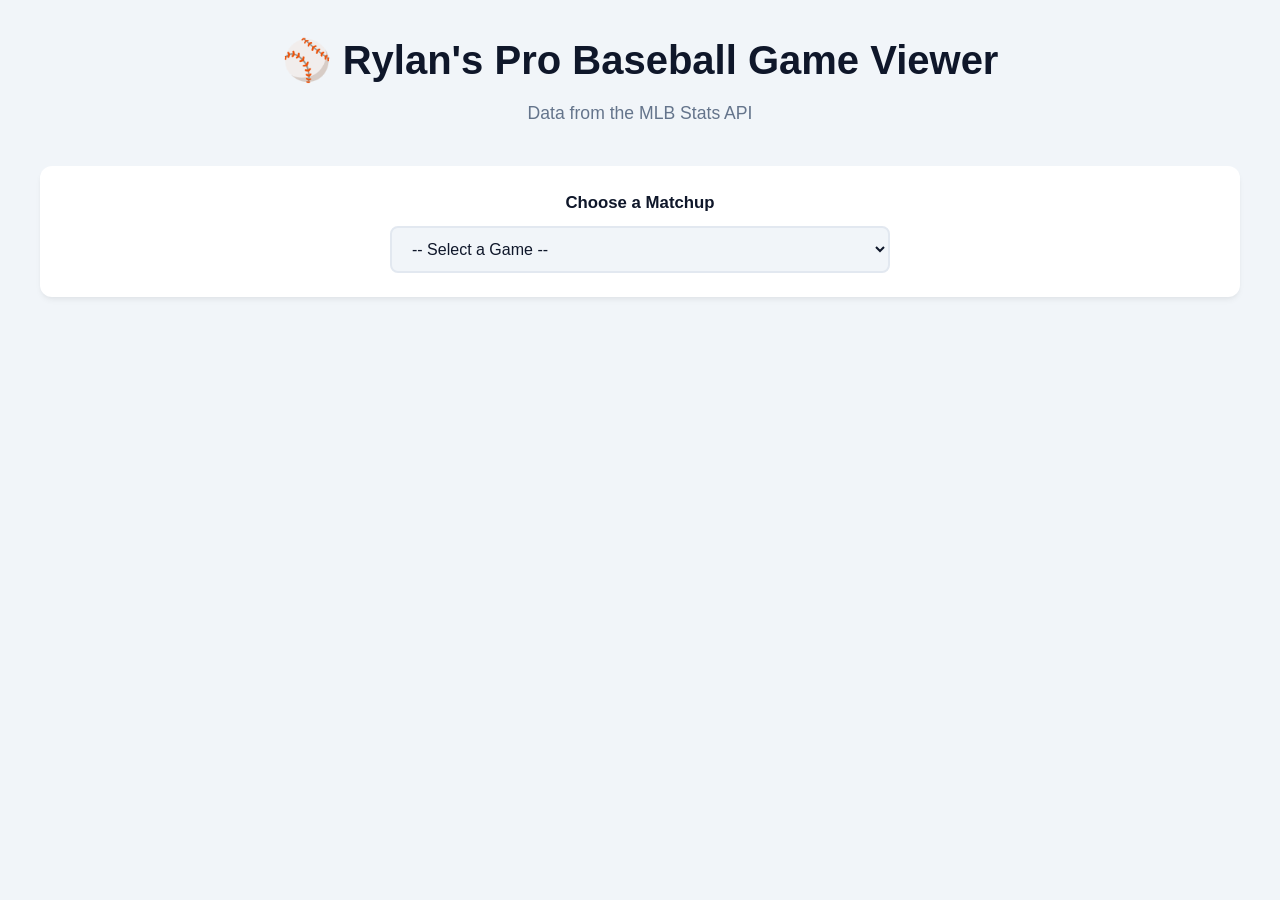
==== probaseball.html @ 678b7634 "Add files via upload" ====
<!DOCTYPE html>
<html lang="en">
<head>
    <meta charset="UTF-8">
    <meta name="viewport" content="width=device-width, initial-scale=1.0">
    <title>Rylan's Pro Baseball Game Viewer</title>
    <style>
        :root {
            --primary-color: #0f172a;
            --accent-color: #2563eb;
            --bg-color: #f1f5f9;
            --card-bg: #ffffff;
            --text-main: #334155;
            --text-muted: #64748b;
            --border-color: #e2e8f0;
            --table-header: #1e293b;
            --badge-bg: #f8fafc;
        }

        body {
            font-family: -apple-system, BlinkMacSystemFont, "Segoe UI", Roboto, Helvetica, Arial, sans-serif;
            line-height: 1.5;
            margin: 0;
            padding: 30px 15px;
            background-color: var(--bg-color);
            color: var(--text-main);
        }

        .container {
            max-width: 1200px;
            margin: 0 auto;
        }

        header {
            text-align: center;
            margin-bottom: 40px;
        }

        h1 {
            color: var(--primary-color);
            font-size: 2.5rem;
            margin: 0 0 10px 0;
            font-weight: 800;
        }

        .subtitle {
            color: var(--text-muted);
            margin: 0;
            font-size: 1.1rem;
        }

        .selector-box {
            background: var(--card-bg);
            padding: 24px;
            border-radius: 12px;
            box-shadow: 0 4px 6px -1px rgba(0,0,0,0.05), 0 2px 4px -1px rgba(0,0,0,0.03);
            margin-bottom: 30px;
            display: flex;
            flex-direction: column;
            align-items: center;
            gap: 10px;
        }

        label {
            font-weight: 600;
            color: var(--primary-color);
            font-size: 1.05rem;
        }

        select {
            padding: 12px 16px;
            font-size: 16px;
            border-radius: 8px;
            border: 2px solid var(--border-color);
            width: 100%;
            max-width: 500px;
            background-color: var(--bg-color);
            color: var(--primary-color);
            font-weight: 500;
            cursor: pointer;
            transition: all 0.2s ease;
            outline: none;
        }

        select:focus {
            border-color: var(--accent-color);
            background-color: var(--card-bg);
            box-shadow: 0 0 0 3px rgba(37, 99, 235, 0.15);
        }

        /* Dashboard Layout Components */
        h2 {
            color: var(--primary-color);
            font-size: 1.6rem;
            border-bottom: 3px solid var(--accent-color);
            padding-bottom: 6px;
            margin: 40px 0 20px 0;
            display: inline-block;
        }

        .card {
            background: var(--card-bg);
            border-radius: 12px;
            box-shadow: 0 4px 6px -1px rgba(0,0,0,0.05);
            border: 1px solid var(--border-color);
            overflow: hidden;
            margin-bottom: 25px;
        }

        .team-grid {
            display: grid;
            grid-template-columns: repeat(auto-fit, minmax(500px, 1fr));
            gap: 25px;
        }

        @media(max-width: 1100px) {
            .team-grid {
                grid-template-columns: 1fr;
            }
        }

        /* Tables */
        table {
            width: 100%;
            border-collapse: collapse;
            font-size: 14px;
        }

        th, td {
            padding: 12px 14px;
            border-bottom: 1px solid var(--border-color);
        }

        th {
            background-color: var(--table-header);
            color: white;
            font-weight: 600;
            text-transform: uppercase;
            font-size: 12px;
            letter-spacing: 0.5px;
        }

        th:first-child, td:first-child {
            text-align: left;
            font-weight: 500;
        }
        
        th:not(:first-child), td:not(:first-child) {
            text-align: right;
        }

        tr:last-child td {
            border-bottom: none;
        }

        tr:nth-child(even) {
            background-color: #fafafa;
        }

        tr:hover {
            background-color: #f1f5f9;
        }

        /* Custom Box/Line Score Specific Styles */
        .linescore-wrapper {
            max-width: 600px;
            margin: 0 auto;
        }

        .linescore-table th, .linescore-table td {
            text-align: center !important;
        }

        .linescore-table th:first-child, .linescore-table td:first-child {
            text-align: left !important;
            font-weight: bold;
            color: var(--primary-color);
        }

        .team-section-title {
            background: #e2e8f0;
            color: var(--primary-color);
            padding: 12px 16px;
            font-weight: 700;
            font-size: 1.1rem;
            border-bottom: 1px solid var(--border-color);
        }

        /* Box Notes Styling */
        .box-notes-container {
            max-width: 800px;
            margin: 30px auto 0 auto;
        }

        .notes-card {
            background: var(--card-bg);
            border-radius: 8px;
            border: 1px solid var(--border-color);
            padding: 18px;
            margin-bottom: 15px;
            box-shadow: 0 2px 4px rgba(0,0,0,0.02);
        }

        .notes-section-title {
            font-size: 0.95rem;
            font-weight: 700;
            color: var(--accent-color);
            margin-top: 0;
            margin-bottom: 12px;
            text-transform: uppercase;
            letter-spacing: 0.5px;
            border-bottom: 1px solid var(--border-color);
            padding-bottom: 6px;
        }

        .note-item {
            font-size: 13.5px;
            margin-bottom: 8px;
            line-height: 1.45;
            color: var(--text-main);
        }

        .note-item:last-child {
            margin-bottom: 0;
        }

        .note-label {
            font-weight: 700;
            color: var(--primary-color);
            background: var(--badge-bg);
            padding: 2px 6px;
            border-radius: 4px;
            margin-right: 6px;
            border: 1px solid var(--border-color);
        }

        /* System States */
        .loading-container {
            display: none;
            text-align: center;
            padding: 40px;
        }

        .spinner {
            width: 40px;
            height: 40px;
            border: 4px solid var(--border-color);
            border-top: 4px solid var(--accent-color);
            border-radius: 50%;
            animation: spin 1s linear infinite;
            margin: 0 auto 15px auto;
        }

        @keyframes spin {
            0% { transform: rotate(0deg); }
            100% { transform: rotate(360deg); }
        }

        .error {
            display: none;
            color: #b91c1c;
            background: #fef2f2;
            border: 1px solid #fee2e2;
            padding: 15px;
            border-radius: 8px;
            text-align: center;
            font-weight: 500;
            margin: 20px 0;
        }
    </style>
</head>
<body>

<div class="container">
    <header>
        <h1>⚾ Rylan's Pro Baseball Game Viewer</h1>
        <p class="subtitle">Data from the MLB Stats API</p>
    </header>
    
    <div class="selector-box">
        <label for="game-select">Choose a Matchup</label>
        <select id="game-select">
            <option value="">-- Select a Game --</option>
            <option value="823231">4/22/26 :Los Angeles Dodgers @ San Francisco Giants</option>
            <option value="823236">4/21/26: Los Angeles Dodgers @ San Francisco Giants</option>
            <option value="823242">4/2/26: New York Mets @ San Francisco Giants</option>
            <option value="776350">9/12/25: Los Angeles Dodgers @ San Francisco Giants</option>
            <option value="777034">7/23/25: Anaheim Angeles @ New York Mets</option>
            <option value="777122">7/13/25: Chicago Cubs @ New York Yankees</option>
            <option value="777257">7/3/25: Milwaukee Brewers @ New York Mets</option>
            <option value="A102">6/18/25: Rakuten Golden Eagles @ Yakult Swallows</option>
            <option value="A101">6/17/25: Rakuten Golden Eagles @ Yakult Swallows</option>
            <option value="717258">7/25/23: Pittsburg Pirates @ Padres</option>
            <option value="717471">7/6/23: Texas Rangers @ Boston Red Sox</option>
            <option value="717535">7/1/23: San Francisco Giants @ New York Mets</option>
            <option value="717581">6/28/23: Milwaukee Brewers @ New York Mets</option>
            <option value="670849">6/16/22: Inland Empire 66ers @ Rancho Cucamonga Quakes</option>
            <option value="633217">7/21/21: San Francisco Giants @ Los Angeles Dodgers</option>
            <option value="447741">6/7/16: Anaheim Angeles @ New York Yankees</option>
            <option value="381965">7/13/14: Oakland Athletics @ Seattle Mariners</option>
            <option value="381821">7/3/14: St. Louis Cardinals @ San Francisco Giants</option>
            <option value="379709">10/7/13: Atlanta Braves @ Los Angeles Dodgers</option>
        </select>
    </div>

    <div id="loading" class="loading-container">
        <div class="spinner"></div>
        <div style="color: var(--text-muted); font-weight: 500;">Fetching API payloads...</div>
    </div>
    
    <div id="error-msg" class="error"></div>

    <div id="stats-content" style="display: none;">
        <div style="text-align: center;">
            <h2>Linescore Box</h2>
        </div>
        <div class="card linescore-wrapper">
            <table class="linescore-table" id="linescore"></table>
        </div>

        <div id="box-notes-container" class="box-notes-container"></div>

        <h2>Batting Performance</h2>
        <div id="batting-container" class="team-grid"></div>

        <h2>Pitching Hierarchy</h2>
        <div id="pitching-container" class="team-grid"></div>
    </div>
</div>

<script>
    document.getElementById('game-select').addEventListener('change', function() {
        const gamePk = this.value;
        if (!gamePk) {
            document.getElementById('stats-content').style.display = 'none';
            return;
        }


	if (gamePk === 'A101') {
	    document.getElementById('stats-content').style.display = 'none';
	    document.getElementById('loading').style.display = 'none';
	    document.getElementById('error-msg').innerHTML = 'Click here for <a href="https://npb.jp/bis/eng/2025/games/s2025061700926.html" target="_blank" style="color: inherit; font-weight: 700; text-decoration: underline;">Official NPB Box Score</a>. Unable to access Nippon Professional Baseball (NPB) stats.';
	    document.getElementById('error-msg').style.display = 'block';
	    return; // Stops the function from running the fetch below
	}

	if (gamePk === 'A102') {
	    document.getElementById('stats-content').style.display = 'none';
	    document.getElementById('loading').style.display = 'none';
	    document.getElementById('error-msg').innerHTML = 'Click here for <a href="https://npb.jp/bis/eng/2025/games/s2025061800932.html" target="_blank" style="color: inherit; font-weight: 700; text-decoration: underline;">Official NPB Box Score</a>. Unable to access Nippon Professional Baseball (NPB) stats.';
	    document.getElementById('error-msg').style.display = 'block';
	    return; // Stops the function from running the fetch below
	}


        document.getElementById('loading').style.display = 'block';
        document.getElementById('error-msg').style.display = 'none';
        document.getElementById('stats-content').style.display = 'none';

        fetch(`https://statsapi.mlb.com/api/v1/game/${gamePk}/boxscore`)
            .then(response => {
                if (!response.ok) throw new Error('Network response failed');
                return response.json();
            })
            .then(data => {
                renderLineScore(data);
                renderBoxNotes(data);
                renderBatting(data);
                renderPitching(data);
                
                document.getElementById('loading').style.display = 'none';
                document.getElementById('stats-content').style.display = 'block';
            })
            .catch(error => {
                console.error('Error fetching data:', error);
                document.getElementById('loading').style.display = 'none';
                document.getElementById('error-msg').textContent = 'Failed to fetch game data from MLB Stats engine. Please retry.';
                document.getElementById('error-msg').style.display = 'block';
            });
    });

    function renderLineScore(data) {
        const table = document.getElementById('linescore');
        const teams = data.teams;
        
        table.innerHTML = `
            <thead>
                <tr>
                    <th>Team</th>
                    <th>R</th>
                    <th>H</th>
                    <th>E</th>
                    <th>LOB</th>
                </tr>
            </thead>
            <tbody>
                <tr>
                    <td>${teams.away.team.name}</td>
                    <td>${teams.away.teamStats.batting.runs}</td>
                    <td>${teams.away.teamStats.batting.hits}</td>
                    <td>${teams.away.teamStats.fielding.errors}</td>
                    <td>${teams.away.teamStats.batting.leftOnBase}</td>
                </tr>
                <tr>
                    <td>${teams.home.team.name}</td>
                    <td>${teams.home.teamStats.batting.runs}</td>
                    <td>${teams.home.teamStats.batting.hits}</td>
                    <td>${teams.home.teamStats.fielding.errors}</td>
                    <td>${teams.home.teamStats.batting.leftOnBase}</td>
                </tr>
            </tbody>
        `;
    }

    function renderBoxNotes(data) {
        const container = document.getElementById('box-notes-container');
        container.innerHTML = ''; 

        // 1. Parse top-level global game notes (Venue, Umpires, Weather if available in boxscore context)
        if (data.info && Array.isArray(data.info)) {
            const card = document.createElement('div');
            card.className = 'notes-card';
            card.innerHTML = `<div class="notes-section-title">Game Information</div>`;
            
            data.info.forEach(item => {
                if (item.label || item.value) {
                    const div = document.createElement('div');
                    div.className = 'note-item';
                    div.innerHTML = item.label 
                        ? `<span class="note-label">${item.label}</span> ${item.value}` 
                        : `${item.value}`;
                    card.appendChild(div);
                }
            });
            if (card.children.length > 1) container.appendChild(card);
        }

        // 2. Parse Away and Home strategic data blocks (e.g., HR, TB, RBI, Team DP details)
        ['away', 'home'].forEach(side => {
            const teamData = data.teams[side];
            if (teamData.info && Array.isArray(teamData.info)) {
                teamData.info.forEach(section => {
                    const card = document.createElement('div');
                    card.className = 'notes-card';
                    card.innerHTML = `<div class="notes-section-title">${teamData.team.name} - ${section.title}</div>`;

                    if (section.fieldList && Array.isArray(section.fieldList)) {
                        section.fieldList.forEach(field => {
                            const div = document.createElement('div');
                            div.className = 'note-item';
                            div.innerHTML = `<span class="note-label">${field.label}</span> ${field.value}`;
                            card.appendChild(div);
                        });
                        container.appendChild(card);
                    }
                });
            }
        });
    }

    function renderBatting(data) {
        const container = document.getElementById('batting-container');
        container.innerHTML = ''; 

        ['away', 'home'].forEach(side => {
            const teamData = data.teams[side];
            const card = document.createElement('div');
            card.className = 'card';

            const title = document.createElement('div');
            title.className = 'team-section-title';
            title.innerHTML = `${teamData.team.name}`;
            card.appendChild(title);

            const table = document.createElement('table');
            table.innerHTML = `
                <thead>
                    <tr>
                        <th>Batter</th>
                        <th>AB</th>
                        <th>R</th>
                        <th>H</th>
                        <th>RBI</th>
                        <th>BB</th>
                        <th>SO</th>
                        <th>AVG</th>
                    </tr>
                </thead>
                <tbody>
                    ${teamData.batters.map(id => {
                        const player = teamData.players['ID' + id];
                        const b = player.stats.batting;
                        if (b.atBats === undefined) return ''; 
                        return `
                            <tr>
                                <td><strong>${player.person.fullName}</strong> (${player.position.abbreviation})</td>
                                <td>${b.atBats ?? 0}</td>
                                <td>${b.runs ?? 0}</td>
                                <td>${b.hits ?? 0}</td>
                                <td>${b.rbi ?? 0}</td>
                                <td>${b.baseOnBalls ?? 0}</td>
                                <td>${b.strikeOuts ?? 0}</td>
                                <td style="color: var(--text-muted); font-weight:600;">${player.seasonStats.batting.avg ?? '.000'}</td>
                            </tr>
                        `;
                    }).join('')}
                </tbody>
            `;
            card.appendChild(table);
            container.appendChild(card);
        });
    }

    function renderPitching(data) {
        const container = document.getElementById('pitching-container');
        container.innerHTML = ''; 

        ['away', 'home'].forEach(side => {
            const teamData = data.teams[side];
            const card = document.createElement('div');
            card.className = 'card';

            const title = document.createElement('div');
            title.className = 'team-section-title';
            title.innerHTML = `${teamData.team.name}`;
            card.appendChild(title);

            const table = document.createElement('table');
            table.innerHTML = `
                <thead>
                    <tr>
                        <th>Pitcher</th>
                        <th>IP</th>
                        <th>H</th>
                        <th>R</th>
                        <th>ER</th>
                        <th>BB</th>
                        <th>SO</th>
                        <th>HR</th>
                        <th>ERA</th>
                    </tr>
                </thead>
                <tbody>
                    ${teamData.pitchers.map(id => {
                        const player = teamData.players['ID' + id];
                        const p = player.stats.pitching;
                        if (p.inningsPitched === undefined) return '';
                        return `
                            <tr>
                                <td><strong>${player.person.fullName}</strong></td>
                                <td>${p.inningsPitched}</td>
                                <td>${p.hits ?? 0}</td>
                                <td>${p.runs ?? 0}</td>
                                <td>${p.earnedRuns ?? 0}</td>
                                <td>${p.baseOnBalls ?? 0}</td>
                                <td>${p.strikeOuts ?? 0}</td>
                                <td>${p.homeRuns ?? 0}</td>
                                <td style="color: var(--text-muted); font-weight:600;">${player.seasonStats.pitching.era ?? '-.--'}</td>
                            </tr>
                        `;
                    }).join('')}
                </tbody>
            `;
            card.appendChild(table);
            container.appendChild(card);
        });
    }
</script>

</body>
</html>
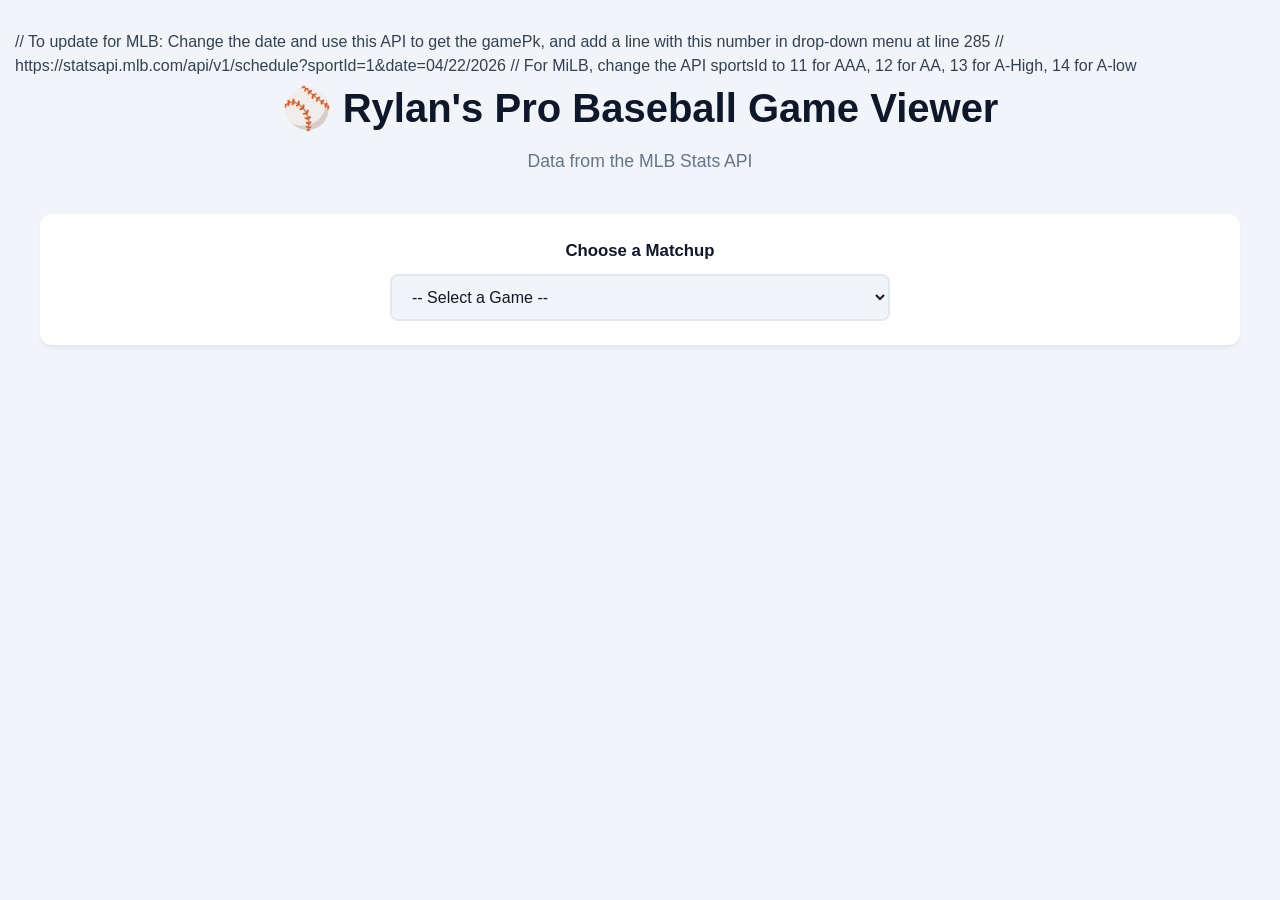
==== commit c1ea2c93: "Update probaseball.html" ====
--- a/probaseball.html
+++ b/probaseball.html
@@ -1,5 +1,8 @@
 <!DOCTYPE html>
 <html lang="en">
+// To update for MLB: Change the date and use this API to get the gamePk, and add a line with this number in drop-down menu at line 285 
+// https://statsapi.mlb.com/api/v1/schedule?sportId=1&date=04/22/2026
+// For MiLB, change the API sportsId to 11 for AAA, 12 for AA, 13 for A-High, 14 for A-low
 <head>
     <meta charset="UTF-8">
     <meta name="viewport" content="width=device-width, initial-scale=1.0">
@@ -163,8 +166,9 @@
 
         /* Custom Box/Line Score Specific Styles */
         .linescore-wrapper {
-            max-width: 600px;
+            max-width: 850px; /* Increased from 600px to accommodate inning columns smoothly */
             margin: 0 auto;
+            overflow-x: auto; /* Ensures readability on small mobile formats */
         }
 
         .linescore-table th, .linescore-table td {
@@ -174,7 +178,6 @@
         .linescore-table th:first-child, .linescore-table td:first-child {
             text-align: left !important;
             font-weight: bold;
-            color: var(--primary-color);
         }
 
         .team-section-title {
@@ -184,6 +187,7 @@
             font-weight: 700;
             font-size: 1.1rem;
             border-bottom: 1px solid var(--border-color);
+            transition: background-color 0.3s ease, color 0.3s ease;
         }
 
         /* Box Notes Styling */
@@ -329,6 +333,53 @@
 </div>
 
 <script>
+    const teamColorsMap = {
+        'angels': { bg: '#ba0021', text: '#ffffff' },
+        'astros': { bg: '#002d62', text: '#ffffff' },
+        'athletics': { bg: '#003831', text: '#ffffff' },
+        'blue jays': { bg: '#134a8e', text: '#ffffff' },
+        'braves': { bg: '#13274f', text: '#ffffff' },
+        'brewers': { bg: '#12284c', text: '#ffffff' },
+        'cardinals': { bg: '#c41e3a', text: '#ffffff' },
+        'cubs': { bg: '#0e3386', text: '#ffffff' },
+        'd-backs': { bg: '#a71930', text: '#ffffff' },
+        'diamondbacks': { bg: '#a71930', text: '#ffffff' },
+        'dodgers': { bg: '#005a9c', text: '#ffffff' },
+        'giants': { bg: '#fd5a1e', text: '#ffffff' },
+        'guardians': { bg: '#0c2340', text: '#ffffff' },
+        'mariners': { bg: '#0c2c56', text: '#ffffff' },
+        'marlins': { bg: '#00a3e0', text: '#ffffff' },
+        'mets': { bg: '#002d62', text: '#ffffff' },
+        'nationals': { bg: '#ab0003', text: '#ffffff' },
+        'orioles': { bg: '#df4601', text: '#ffffff' },
+        'padres': { bg: '#2f241d', text: '#ffffff' },
+        'phillies': { bg: '#e81828', text: '#ffffff' },
+        'pirates': { bg: '#fdb827', text: '#000000' },
+        'rangers': { bg: '#003278', text: '#ffffff' },
+        'rays': { bg: '#092c5c', text: '#ffffff' },
+        'red sox': { bg: '#bd3039', text: '#ffffff' },
+        'reds': { bg: '#c6011f', text: '#ffffff' },
+        'rockies': { bg: '#333366', text: '#ffffff' },
+        'royals': { bg: '#004687', text: '#ffffff' },
+        'tigers': { bg: '#0c2340', text: '#ffffff' },
+        'twins': { bg: '#002b5c', text: '#ffffff' },
+        'white sox': { bg: '#27251f', text: '#ffffff' },
+        'yankees': { bg: '#0c2340', text: '#ffffff' },
+        '66ers': { bg: '#e31837', text: '#ffffff' },
+        'quakes': { bg: '#005a9c', text: '#ffffff' }
+    };
+
+    function getTeamColors(teamName) {
+        if (!teamName) return { bg: '#1e293b', text: '#ffffff' };
+        const nameLower = teamName.toLowerCase();
+        for (const key in teamColorsMap) {
+            if (nameLower.includes(key)) {
+                return teamColorsMap[key];
+            }
+        }
+        return { bg: '#1e293b', text: '#ffffff' };
+    }
+
     document.getElementById('game-select').addEventListener('change', function() {
         const gamePk = this.value;
         if (!gamePk) {
@@ -336,38 +387,33 @@
             return;
         }
 
-
-	if (gamePk === 'A101') {
-	    document.getElementById('stats-content').style.display = 'none';
-	    document.getElementById('loading').style.display = 'none';
-	    document.getElementById('error-msg').innerHTML = 'Click here for <a href="https://npb.jp/bis/eng/2025/games/s2025061700926.html" target="_blank" style="color: inherit; font-weight: 700; text-decoration: underline;">Official NPB Box Score</a>. Unable to access Nippon Professional Baseball (NPB) stats.';
-	    document.getElementById('error-msg').style.display = 'block';
-	    return; // Stops the function from running the fetch below
-	}
-
-	if (gamePk === 'A102') {
-	    document.getElementById('stats-content').style.display = 'none';
-	    document.getElementById('loading').style.display = 'none';
-	    document.getElementById('error-msg').innerHTML = 'Click here for <a href="https://npb.jp/bis/eng/2025/games/s2025061800932.html" target="_blank" style="color: inherit; font-weight: 700; text-decoration: underline;">Official NPB Box Score</a>. Unable to access Nippon Professional Baseball (NPB) stats.';
-	    document.getElementById('error-msg').style.display = 'block';
-	    return; // Stops the function from running the fetch below
-	}
-
+        if (gamePk === 'A101' || gamePk === 'A102') {
+            const url = gamePk === 'A101' ? 's2025061700926' : 's2025061800932';
+            document.getElementById('stats-content').style.display = 'none';
+            document.getElementById('loading').style.display = 'none';
+            document.getElementById('error-msg').innerHTML = `Click here for <a href="https://npb.jp/bis/eng/2025/games/${url}.html" target="_blank" style="color: inherit; font-weight: 700; text-decoration: underline;">Official NPB Box Score</a>. Unable to access Nippon Professional Baseball (NPB) stats.`;
+            document.getElementById('error-msg').style.display = 'block';
+            return; 
+        }
 
         document.getElementById('loading').style.display = 'block';
         document.getElementById('error-msg').style.display = 'none';
         document.getElementById('stats-content').style.display = 'none';
 
-        fetch(`https://statsapi.mlb.com/api/v1/game/${gamePk}/boxscore`)
-            .then(response => {
-                if (!response.ok) throw new Error('Network response failed');
-                return response.json();
+        const boxscoreUrl = `https://statsapi.mlb.com/api/v1/game/${gamePk}/boxscore`;
+        const linescoreUrl = `https://statsapi.mlb.com/api/v1/game/${gamePk}/linescore`;
+
+        // Fetching both endpoints concurrently
+        Promise.all([fetch(boxscoreUrl), fetch(linescoreUrl)])
+            .then(responses => {
+                if (!responses[0].ok || !responses[1].ok) throw new Error('Network response failed');
+                return Promise.all(responses.map(res => res.json()));
             })
-            .then(data => {
-                renderLineScore(data);
-                renderBoxNotes(data);
-                renderBatting(data);
-                renderPitching(data);
+            .then(([boxData, lineData]) => {
+                renderLineScore(boxData, lineData);
+                renderBoxNotes(boxData);
+                renderBatting(boxData);
+                renderPitching(boxData);
                 
                 document.getElementById('loading').style.display = 'none';
                 document.getElementById('stats-content').style.display = 'block';
@@ -380,15 +426,52 @@
             });
     });
 
-    function renderLineScore(data) {
+    function renderLineScore(boxData, lineData) {
         const table = document.getElementById('linescore');
-        const teams = data.teams;
+        const teams = boxData.teams;
+        const innings = lineData.innings || [];
+        
+        // Ensure at least 9 inning columns are shown structurally, but adapt if it's an extra-inning game
+        const numInnings = Math.max(9, innings.length);
+        
+        const awayColors = getTeamColors(teams.away.team.name);
+        const homeColors = getTeamColors(teams.home.team.name);
+        
+        // 1. Generate Header Inning Labels dynamically
+        let inningHeadersHtml = '';
+        for (let i = 1; i <= numInnings; i++) {
+            inningHeadersHtml += `<th>${i}</th>`;
+        }
+
+        // 2. Generate Inning Scores for the Away Team Row
+        let awayInningsHtml = '';
+        for (let i = 0; i < numInnings; i++) {
+            const runVal = innings[i]?.away?.runs;
+            // Handle placeholders if the inning has not occurred or data is missing
+            awayInningsHtml += `<td>${runVal !== undefined ? runVal : '-'}</td>`;
+        }
+
+        // 3. Generate Inning Scores for the Home Team Row
+        let homeInningsHtml = '';
+        for (let i = 0; i < numInnings; i++) {
+            const runVal = innings[i]?.home?.runs;
+            // Safely render an 'X' if the home team didn't need to bat in the bottom of the 9th
+            let displaysVal = '-';
+            if (runVal !== undefined) {
+                displaysVal = runVal;
+            } else if (i === 8 && innings[i]?.away?.runs !== undefined && lineData.isTopInning === false) {
+                // Adjusts cleanly if game concluded top of the 9th
+                displaysVal = 'X';
+            }
+            homeInningsHtml += `<td>${displaysVal}</td>`;
+        }
         
         table.innerHTML = `
             <thead>
                 <tr>
                     <th>Team</th>
-                    <th>R</th>
+                    ${inningHeadersHtml}
+                    <th style="background-color: #334155;">R</th>
                     <th>H</th>
                     <th>E</th>
                     <th>LOB</th>
@@ -396,15 +479,17 @@
             </thead>
             <tbody>
                 <tr>
-                    <td>${teams.away.team.name}</td>
-                    <td>${teams.away.teamStats.batting.runs}</td>
+                    <td style="color: ${awayColors.bg}; font-weight: 800;">${teams.away.team.name}</td>
+                    ${awayInningsHtml}
+                    <td style="font-weight: bold; background: #f8fafc;">${teams.away.teamStats.batting.runs}</td>
                     <td>${teams.away.teamStats.batting.hits}</td>
                     <td>${teams.away.teamStats.fielding.errors}</td>
                     <td>${teams.away.teamStats.batting.leftOnBase}</td>
                 </tr>
                 <tr>
-                    <td>${teams.home.team.name}</td>
-                    <td>${teams.home.teamStats.batting.runs}</td>
+                    <td style="color: ${homeColors.bg}; font-weight: 800;">${teams.home.team.name}</td>
+                    ${homeInningsHtml}
+                    <td style="font-weight: bold; background: #f8fafc;">${teams.home.teamStats.batting.runs}</td>
                     <td>${teams.home.teamStats.batting.hits}</td>
                     <td>${teams.home.teamStats.fielding.errors}</td>
                     <td>${teams.home.teamStats.batting.leftOnBase}</td>
@@ -417,7 +502,6 @@
         const container = document.getElementById('box-notes-container');
         container.innerHTML = ''; 
 
-        // 1. Parse top-level global game notes (Venue, Umpires, Weather if available in boxscore context)
         if (data.info && Array.isArray(data.info)) {
             const card = document.createElement('div');
             card.className = 'notes-card';
@@ -436,14 +520,15 @@
             if (card.children.length > 1) container.appendChild(card);
         }
 
-        // 2. Parse Away and Home strategic data blocks (e.g., HR, TB, RBI, Team DP details)
         ['away', 'home'].forEach(side => {
             const teamData = data.teams[side];
+            const colors = getTeamColors(teamData.team.name);
+            
             if (teamData.info && Array.isArray(teamData.info)) {
                 teamData.info.forEach(section => {
                     const card = document.createElement('div');
                     card.className = 'notes-card';
-                    card.innerHTML = `<div class="notes-section-title">${teamData.team.name} - ${section.title}</div>`;
+                    card.innerHTML = `<div class="notes-section-title" style="color: ${colors.bg}; border-bottom-color: ${colors.bg};">${teamData.team.name} - ${section.title}</div>`;
 
                     if (section.fieldList && Array.isArray(section.fieldList)) {
                         section.fieldList.forEach(field => {
@@ -465,11 +550,15 @@
 
         ['away', 'home'].forEach(side => {
             const teamData = data.teams[side];
+            const colors = getTeamColors(teamData.team.name);
+            
             const card = document.createElement('div');
             card.className = 'card';
 
             const title = document.createElement('div');
             title.className = 'team-section-title';
+            title.style.backgroundColor = colors.bg;
+            title.style.color = colors.text;
             title.innerHTML = `${teamData.team.name}`;
             card.appendChild(title);
 
@@ -518,11 +607,15 @@
 
         ['away', 'home'].forEach(side => {
             const teamData = data.teams[side];
+            const colors = getTeamColors(teamData.team.name);
+            
             const card = document.createElement('div');
             card.className = 'card';
 
             const title = document.createElement('div');
             title.className = 'team-section-title';
+            title.style.backgroundColor = colors.bg;
+            title.style.color = colors.text;
             title.innerHTML = `${teamData.team.name}`;
             card.appendChild(title);
 
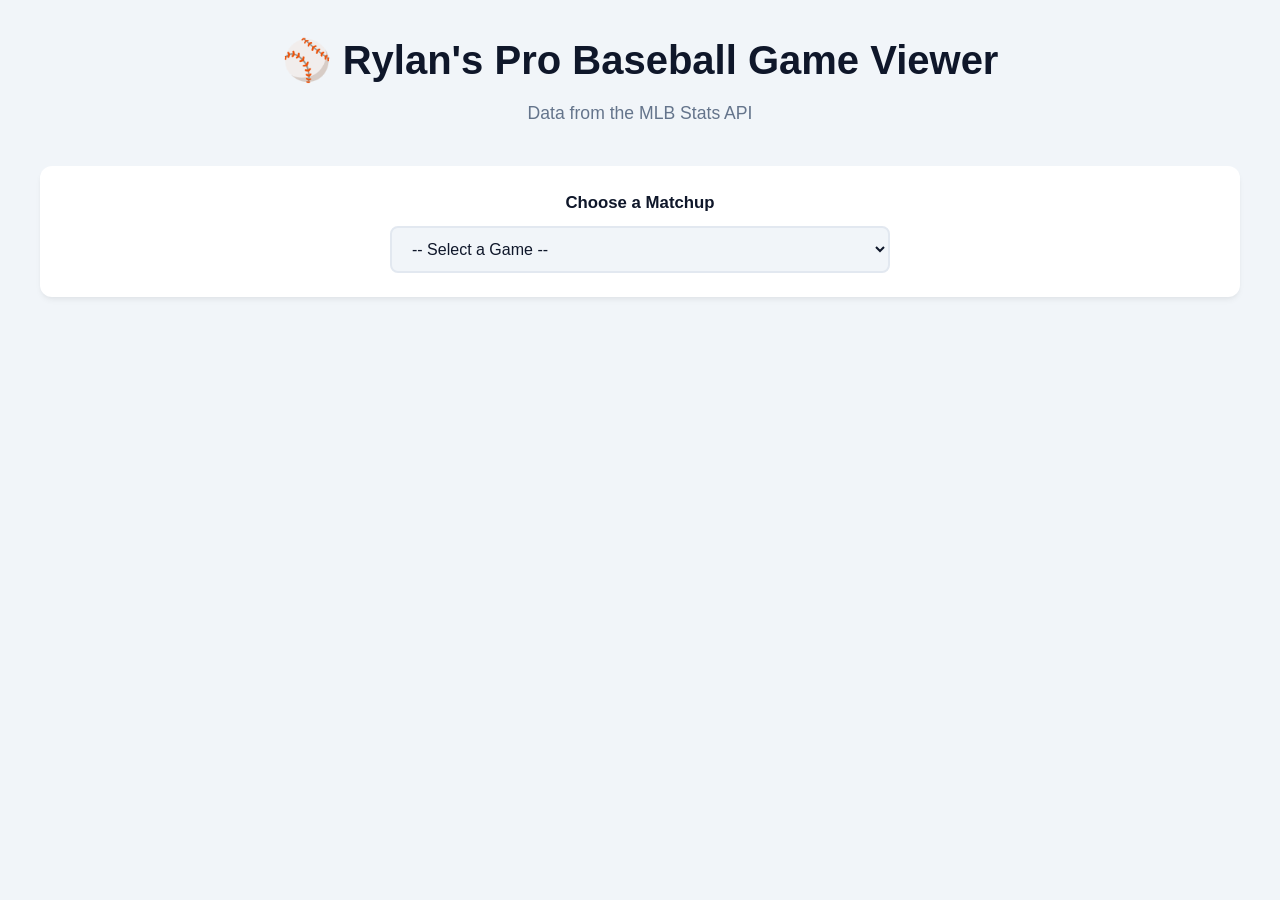
==== commit 9a5495be: "Update probaseball.html" ====
--- a/probaseball.html
+++ b/probaseball.html
@@ -1,8 +1,8 @@
 <!DOCTYPE html>
 <html lang="en">
-// To update for MLB: Change the date and use this API to get the gamePk, and add a line with this number in drop-down menu at line 285 
-// https://statsapi.mlb.com/api/v1/schedule?sportId=1&date=04/22/2026
-// For MiLB, change the API sportsId to 11 for AAA, 12 for AA, 13 for A-High, 14 for A-low
+<!-- To update for MLB: Change the date and use this API to get the gamePk, and add a line with this number in drop-down menu at line 285 
+ https://statsapi.mlb.com/api/v1/schedule?sportId=1&date=04/22/2026
+ For MiLB, change the API sportsId to 11 for AAA, 12 for AA, 13 for A-High, 14 for A-low -->
 <head>
     <meta charset="UTF-8">
     <meta name="viewport" content="width=device-width, initial-scale=1.0">
@@ -349,7 +349,7 @@
         'guardians': { bg: '#0c2340', text: '#ffffff' },
         'mariners': { bg: '#0c2c56', text: '#ffffff' },
         'marlins': { bg: '#00a3e0', text: '#ffffff' },
-        'mets': { bg: '#002d62', text: '#ffffff' },
+        'mets': { bg: '#002d72', text: '#ffffff' },
         'nationals': { bg: '#ab0003', text: '#ffffff' },
         'orioles': { bg: '#df4601', text: '#ffffff' },
         'padres': { bg: '#2f241d', text: '#ffffff' },
